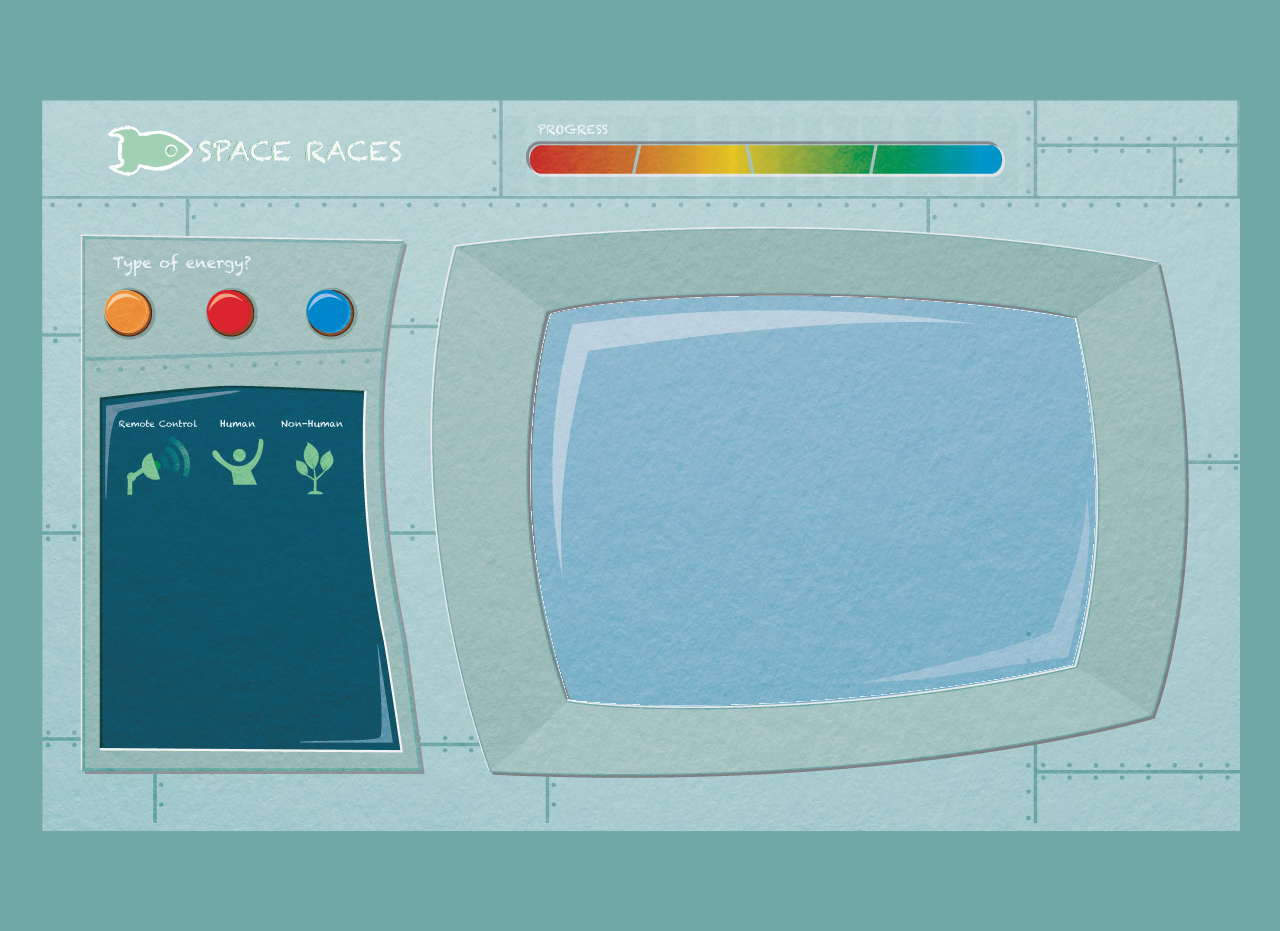
==== video.html @ 04c36811 "added video" ====
<!DOCTYPE HTML>
<html lang="en">
	<head>
		<meta charset="utf-8">
		<title>Space Race</title>

		<link rel="stylesheet" type="text/css" href="css/app.css">

	</head>
	<body>
		<div class="container"> 
			<!-- <img src="images/background.jpg" /> -->
			<!-- <div id="btnCategory1" onclick="onCategory1Click();" class="category_button_1 category_button " ></div>
			<div id="btnCategory2" onclick="onCategory2Click();" class="category_button_2 category_button " ></div>
			<div id="btnCategory3" onclick="onCategory3Click();" class="category_button_3 category_button " ></div> -->

			
			<div class="logo">
				<img src="images/logo.png" />
			</div>

			<div class="progess_bar">
				<img id="bar_1" src="images/bar-05.jpg" />
				<!-- <img id="bar_2" src="images/bar-02.jpg" style="display:none" />
				<img id="bar_3" src="images/bar-03.jpg" style="display:none" />
				<img id="bar_4" src="images/bar-04.jpg" style="display:none" />
				<img id="bar_5" src="images/bar-05.jpg" style="display:none" /> -->
			</div>

			<div class="left_header">
				<img id="text_1" src="images/text-05.jpg" />
				<!-- <img id="text_2" src="images/text-02.jpg" style="display:none" />
				<img id="text_3" src="images/text-03.jpg" style="display:none" />
				<img id="text_4" src="images/text-04.jpg" style="display:none" />
				<img id="text_5" src="images/text-05.jpg" style="display:none" /> -->
			</div>

			<div class="left_panel">
				<img id="subScreen_5" src="images/subScreen-05.jpg" />
				<!-- <img id="subScreen_2" src="images/subScreen-02.jpg" style="display:none" />
				<img id="subScreen_3" src="images/subScreen-03.jpg" style="display:none" />
				<img id="subScreen_4" src="images/subScreen-04.jpg" style="display:none" />
				<img id="subScreen_5" src="images/subScreen-05.jpg" style="display:none" /> -->

			</div>


			<div class="screen">
				<iframe width="611" height="440" src="http://www.youtube.com/embed/P4boyXQuUIw?rel=0&autoplay=1#t=5s" frameborder="0" allowfullscreen></iframe>
				<!-- <iframe width="611" height="440" src="http://www.youtube.com/embed/P4boyXQuUIw?autoplay=1" frameborder="0" allowfullscreen>
</iframe> -->
				<img  id="screen_1" src="images/tv-screen.png" />
				<!-- <img  id="screen_2" src="images/screen-02.jpg" style="display:none" />
				<img  id="screen_3" src="images/screen-03.jpg" style="display:none" />
				<img  id="screen_4" src="images/screen-04.jpg" style="display:none" />
				<img  id="screen_5" src="images/screen-05.jpg" style="display:none" /> -->
			</div>
		</div>
		<div id="gestureLog">
		</div>

		<script type="text/javascript" src="js/libs/jquery-1.9.1.js"></script>
		<script type="text/javascript" src="js/libs/leap.js"></script>
		<!-- script type="text/javascript" src="js/game.js"></script -->
	</body>
</html>
---- css/app.css ----
body
{
	background-color: #70A9A5;
	margin: 0px;
}

.logo
{
	position: absolute;
	margin-left: 66px;
	margin-top: 16px;
}

.logo img
{
	position: absolute;
}


.container
{
	text-align: center;
	vertical-align: middle;
	position: relative;
	margin: 100px auto;
	width: 1200px;
	height: 731px;
	background-image: url("../images/background.jpg");
}

.category_button
{
	position: absolute;
	width: 60px;
	height: 60px;
	/*background: blue;*/
	/*z-index: 10;
	background: rgba(0,0,0,0.7);*/
}

.progess_bar
{
	position: absolute;
	margin-left: 462px;
	margin-top: 16px;
}

.progess_bar img
{
	position: absolute;
}

.left_header
{
	position: absolute;
margin-left: 66px;
margin-top: 144px;
}

.left_header img
{
	position: absolute;

}


.left_panel
{
	position: absolute;

margin-left: 66px;
margin-top: 307px;
}

.left_panel img
{
	position: absolute;

}

.screen
{
	position: absolute;
margin-left: 461px;
margin-top: 177px;
}

.screen img, .screen iframe
{
	position: absolute;

}

.category_button_1
{
	margin-left: 58px;
	margin-top: 183px;
}

.category_button_2
{
	
	margin-left: 161px;
	margin-top: 183px;
}

.category_button_3
{
	
	margin-left: 260px;
	margin-top: 183px;
}

.tint {
    float: left;
    
    margin: 0 20px 20px 0;
}

.tint img:hover {
    opacity: .5;
    cursor: pointer;
}
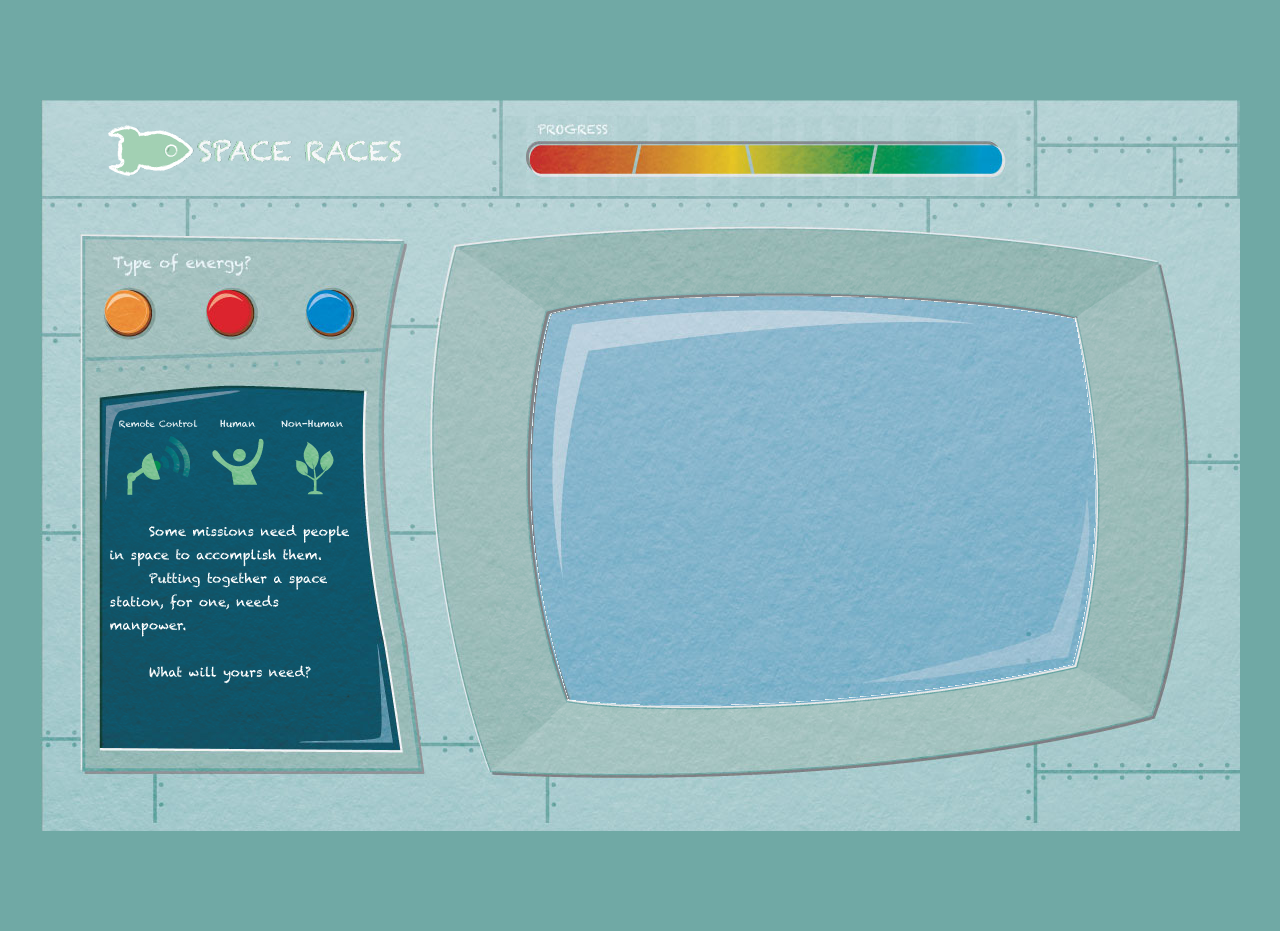
==== commit 58acb785: "updated images" ====
--- a/video.html
+++ b/video.html
@@ -37,7 +37,7 @@
 			</div>
 
 			<div class="left_panel">
-				<img id="subScreen_5" src="images/subScreen-05.jpg" />
+				<img id="subScreen_5" src="images/subScreen-05.png" />
 				<!-- <img id="subScreen_2" src="images/subScreen-02.jpg" style="display:none" />
 				<img id="subScreen_3" src="images/subScreen-03.jpg" style="display:none" />
 				<img id="subScreen_4" src="images/subScreen-04.jpg" style="display:none" />
